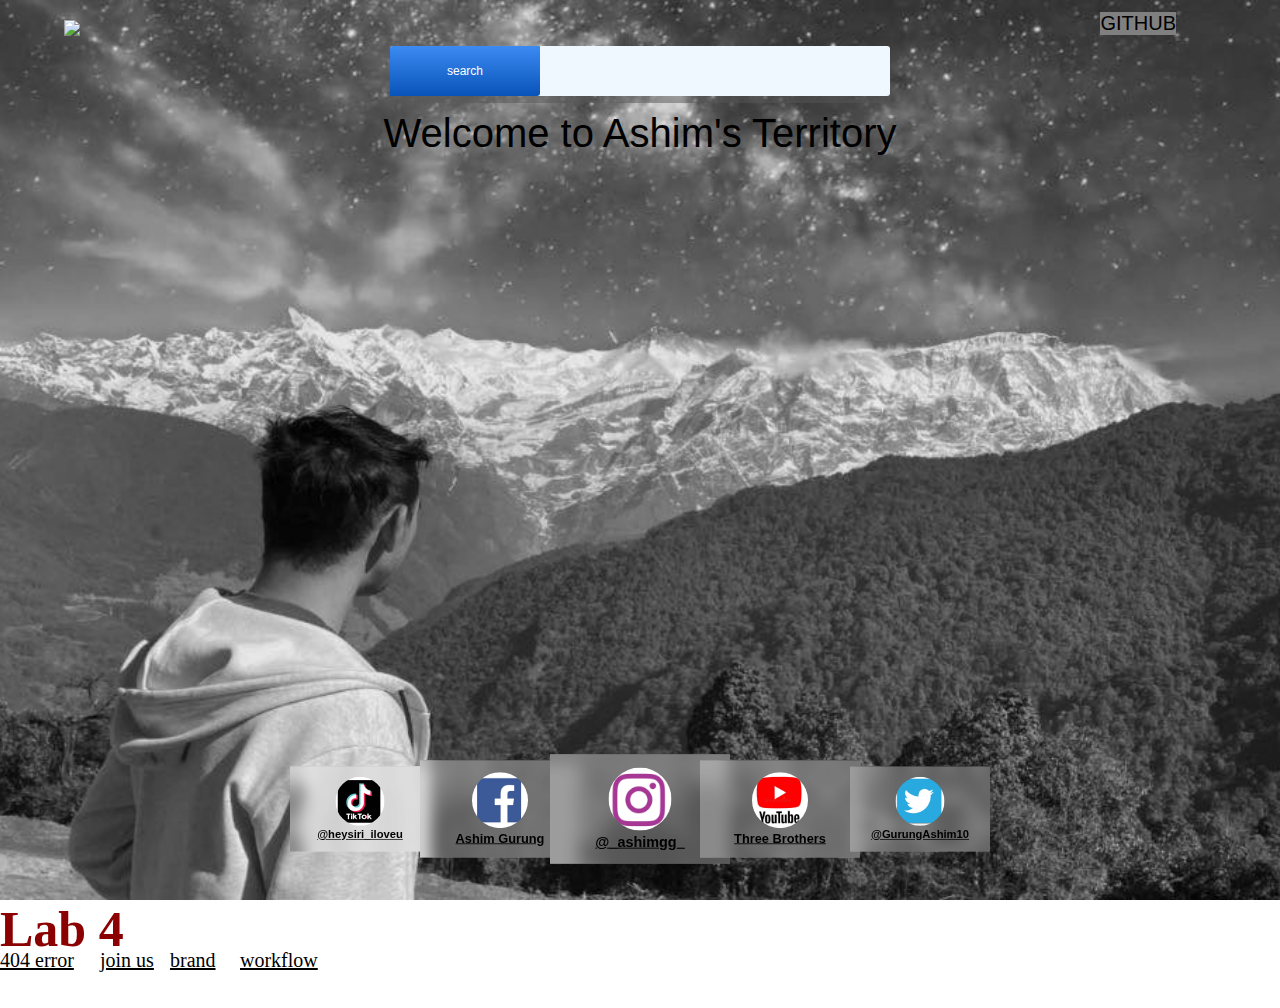
==== index.html @ b6bbcbc4 "Add files via upload" ====
<!DOCTYPE html>
<html>
<head>
	<meta charset="utf-8">
	<meta name="viewport" content="width=device-width, initial-scale=1">
	<title>Ashim's Territory</title>
	<link rel="stylesheet" type="text/css" href="style.css">
</head>
<body>
<div class="container">
	<div class="navbar">
		<img src="lolo.jpeg" class="logo">
	
<div class="right-menu">
	<a href="https://github.com/ashimgrg10">GITHUB</a>
	
</div>
</div>
<div class="search-box">
	<button type="button">search</button>
	<input type="text">
</div>
<h2>Welcome to Ashim's Territory</h2>
<div class="user-profile">
	<div>
		<img src="tiktok.jpg">
		<h4><a href="https://www.tiktok.com/@heysiri_iloveu?lang=en">@heysiri_iloveu</a></h4>

	</div>
	<div>
		<img src="fb.jpg">
		<h4><a href="https://www.facebook.com/www.google22com/">Ashim Gurung</a></h4>
		
	</div>
	<div>
		<img src="insta.jpg">
		<h4><a href="https://www.instagram.com/_ashimgg_/">@_ashimgg_</a></h4>
		
	</div>
	<div>
		<img src="youtube.jpg">
		<h4><a href="https://www.youtube.com/c/3Brothers3brothers">Three Brothers</a></h4>
		
	</div>
	<div>
		<img src="twitter.jpg">
		<h4><a href="https://twitter.com/GurungAshim4">@GurungAshim10</a></h4>
		
	</div>
</div> 
</div>

<h3 class="lab" >Lab 4</h3>
	
		


	<a href="404.html" class="error">404 error</a>
	<a href="joinus.html" class="join">join us</a>
	<a href="brand.html" class="brand">brand</a>
	<a href="workflow.html" class="nav">workflow</a>
	
</body>
</html>
---- style.css ----
*{
	margin: 0;
	padding: 0;

}
.container{
	width: 100%;
	height: 100vh;
	background-image: url(back.jpg);
	background-size: cover;
	background-position: center;
	font-family: sans-serif;
}
.navbar{
	width: 90%;
	margin: auto;
	display: flex;
	align-items: center;
	justify-content: space-between;

}
.logo{
	width: 50px;
	margin: 20px 0 10px;
	cursor: pointer;
	
}
.right-menu{
	display: flex;
	align-items: center;
}
.right-menu a{
	text-decoration: none;
	color: black;
	font-size: 20px;
	margin: 0 40px ;
	float: 100%left;
	background-color: gray;
}
.search-box{
	width: 500px;
	height: 50px;
	margin: auto;
	display: flex;
	align-items: center;
	background-color: aliceblue;
	border-radius: 3px;
	box-shadow: 0px 7px 0px rgba(86, 86, 86, 0.5);
}
button{
	width: 150px;
	height: 100%;
	color: #fff;
	font-size: 12px;
	border-radius: 3px 0 3px;
	background: linear-gradient(#3c8bf2, #0853ba);
	border: 0;
	outline: none;
   
}
.search-box input{
	width: 100;
	outline: none;
	border: 0;
	background: transparent;
	padding: 10px;
}
h2{
	margin: 15px auto;
	font-size: 40px;
	font-weight: 100;
	color: black;
	text-align: center;
	
}
h2:hover{
	color: red;
	transition: 1s;
}
.user-profile div{
	width: 170px;
	text-align: center;
	background: rgba(255, 255, 255, 0.3);
	color:black ;
	padding: 15px;
	backdrop-filter: blur(10px);
}
.user-profile div img{
	width: 70px;
	border-radius: 60%;
}
.user-profile{
	width: 100%;
	display: flex;
	align-items: center;
	justify-content: center;
	position: absolute;
	bottom: 30px;
}
.user-profile div:nth-child(1){
	transform: scale(0.7);
	margin: 0 -30px;
}
.user-profile div:nth-child(2){
	transform: scale(0.8);
	margin: 0 -30px;
}
.user-profile div:nth-child(3){
	transform: scale(0.9);
	margin: 0 -30px;
}
.user-profile div:nth-child(4){
	transform: scale(0.8);
	margin: 0 -30px;
}
.user-profile div:nth-child(5){
	transform: scale(0.7);
	margin: 0 -30px;
}
.user-profile div h4 a{
	color: black;
}
.user-profile div h4 a:hover{
	color: red;
	transition: 0.1s;
}
.lab{
	float:  100% left;
	font-size: 50px;
	color: darkred;
	

}


.error {
	width: 100px;
	height: 50px;
	line-height: 5px;
	color: black;
	font-size: 20px;
	float: left;


}
.join{
	width: 70px;
	height: 50px;
	line-height: 5px;
	
	color: black;
	font-size: 20px;
	float: left;
}
.brand{
		width: 70px;
	height: 50px;
	line-height: 5px;
	
	color: black;
	font-size: 20px;
	float: left;
}
.nav{
		width: 70px;
	height: 50px;
	line-height: 5px;
	
	color: black;
	font-size: 20px;
	float: left;
}

.error:hover{
	color: blue;
}
.nav:hover{
	color: blue;
}
.brand:hover{
	color: blue;
}
.join:hover{
	color: blue;
}
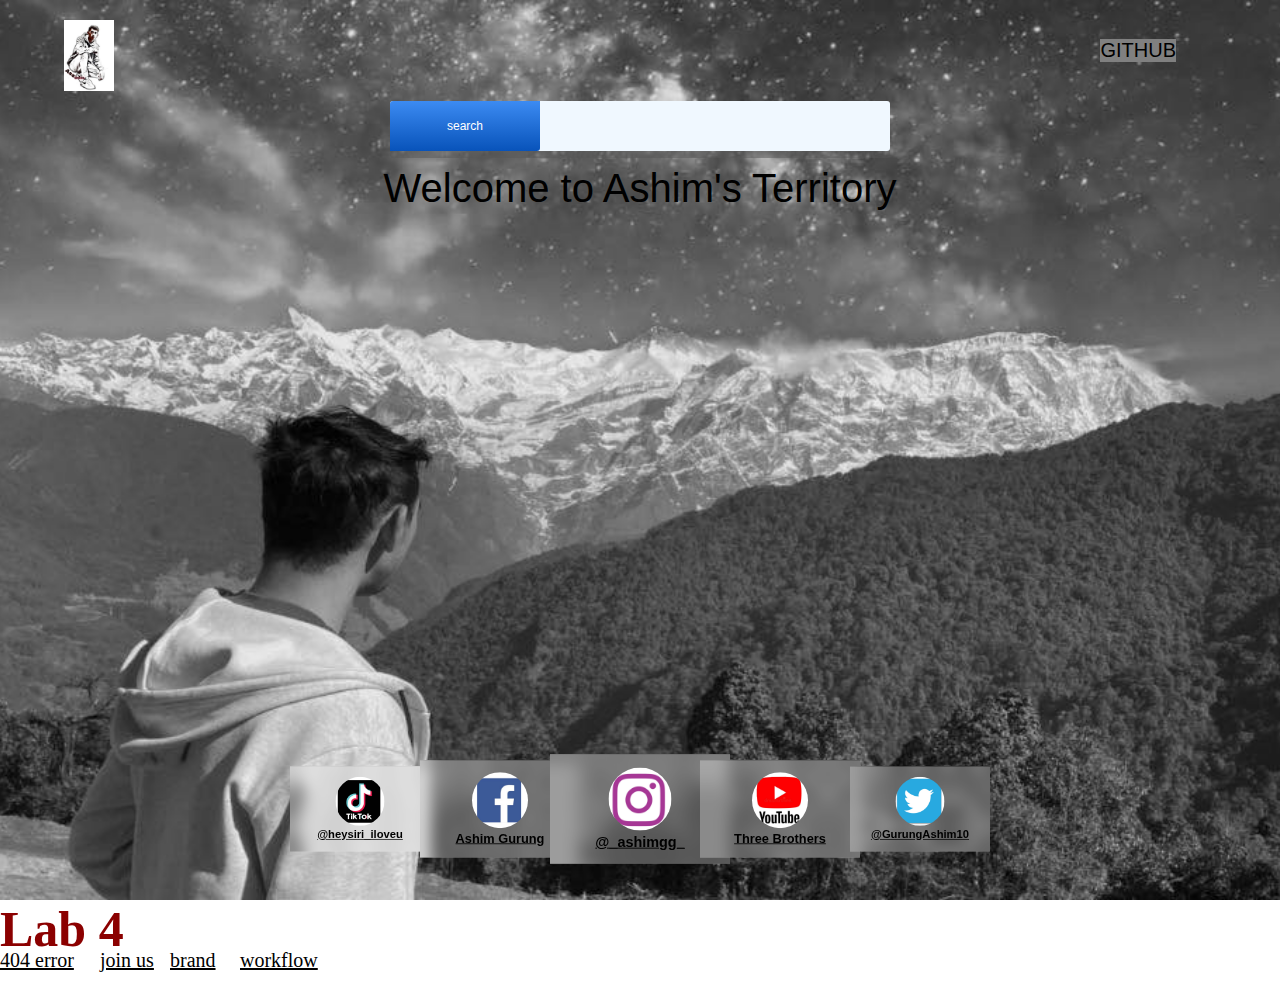
==== commit 24d20a10: "Update index.html" ====
--- a/index.html
+++ b/index.html
@@ -9,7 +9,7 @@
 <body>
 <div class="container">
 	<div class="navbar">
-		<img src="lolo.jpeg" class="logo">
+		<img src="lolo.JPEG" class="logo">
 	
 <div class="right-menu">
 	<a href="https://github.com/ashimgrg10">GITHUB</a>
@@ -61,4 +61,4 @@
 	<a href="workflow.html" class="nav">workflow</a>
 	
 </body>
-</html>+</html>
